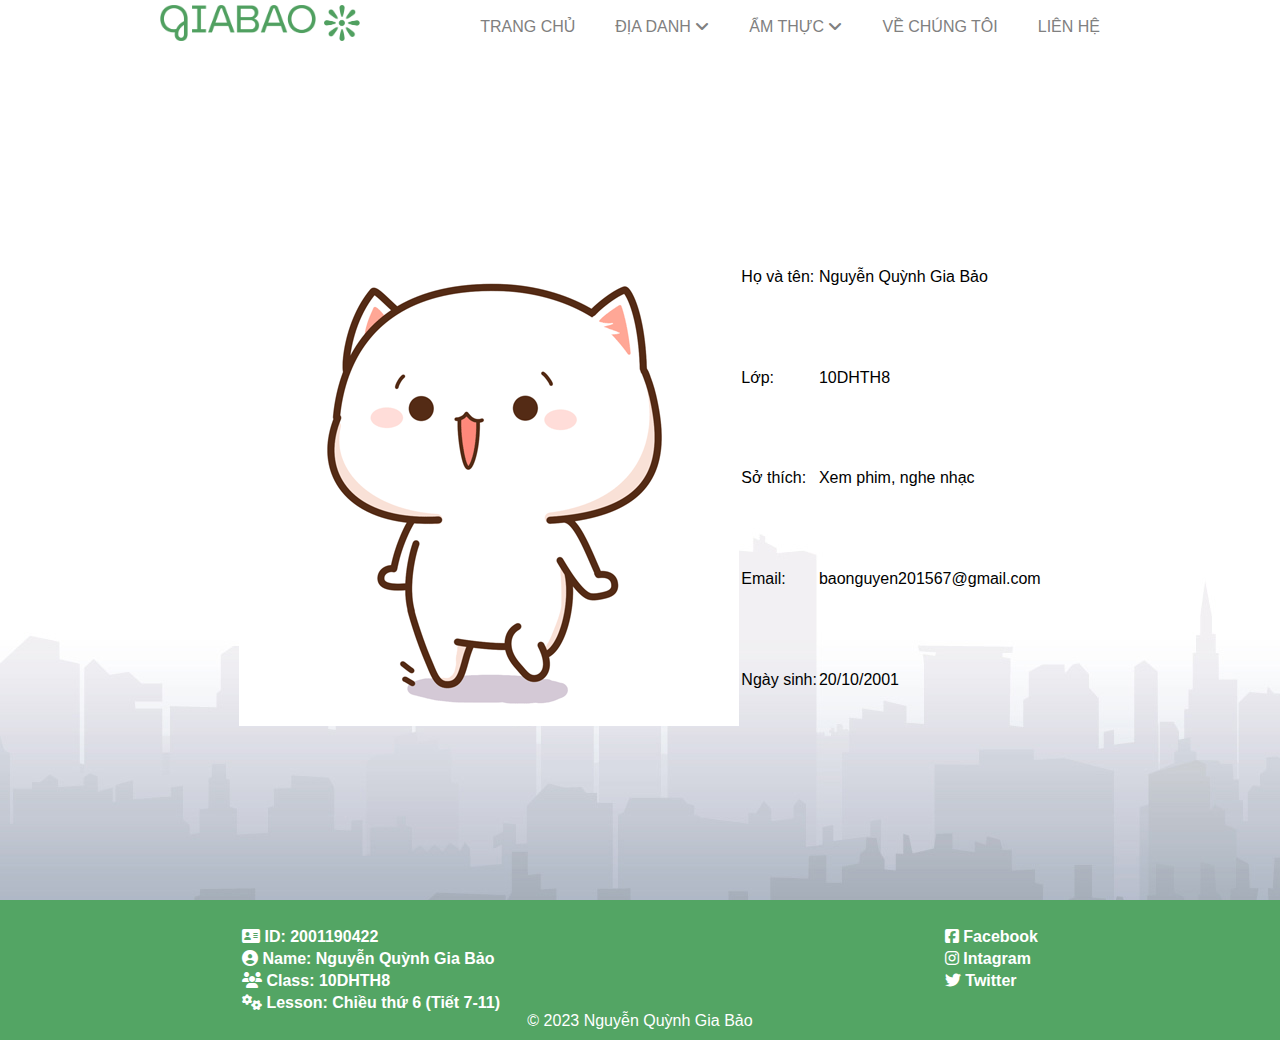
==== about.html @ 517630e2 "add my website" ====
<!DOCTYPE html>
<html lang="en">
<head>
    <meta charset="UTF-8">
    <meta http-equiv="X-UA-Compatible" content="IE=edge">
    <meta name="viewport" content="width=device-width, initial-scale=1.0">
    <link rel="stylesheet" href="https://cdnjs.cloudflare.com/ajax/libs/font-awesome/6.3.0/css/all.min.css"/>
    <link rel="shortcut icon" href="./IMG/logo/icon.png">
    <link rel="stylesheet" href="./CSS/style.css">
    <link rel="stylesheet" href="./CSS/style-about.css">
    <title>VỀ CHÚNG TÔI</title>
</head>
<body>
    <div id="body">
        <div id="body">
            <div id="menu">
                <nav class="container">
                    <a href="index.html" id="logo">
                        <img src="./IMG/logo/giabao-low-resolution-logo-color-on-transparent-background.png" alt="">
                    </a>
                    <ul id="main-menu">
                        <li><a href="index.html">Trang chủ</a></li>
                        <li>
                            <a href="./Diadanh/index.html">Địa danh
                                <i class="fa-solid fa-angle-down"></i>
                            </a>
                            <ul class="sub-menu">
                                <li><a href="./Diadanh/Nui-Ba-Den.html">Núi Bà Đen</a></li>
                                <li><a href="./Diadanh/Ho-dau-tieng.html">Hồ Dầu Tiếng</a>
                                    <!-- <ul class="sub-menu">
                                        <li><a href="">link 2.1</a></li>
                                        <li><a href="">link 2.2</a></li>
                                        <li><a href="">link 2.3</a></li>
                                    </ul> -->
                                </li>
                                <li><a href="./Diadanh/Trung-Uong-Cuc.html">Trung Ương Cục Miền Nam</a></li>
                                <li><a href="./Diadanh/Lo-go-Xa-mat.html">Vườn quốc gia Lò Gò Xa Mát</a></li>
                            </ul>
                        <li>
                            <a href="./Amthuc/index.html">Ẩm Thực
                                <i class="fa-solid fa-angle-down"></i>
                            </a>
                            <ul class="sub-menu">
                                <li><a href="./Amthuc/Tom-rang-muoi.html">Tôm rang muối</a></li>
                                <li><a href="./Amthuc/Banh-canh-Trang-Bang.html">Bánh canh Trảng Bàng</a></li>
                                <li><a href="./Amthuc/Banh-trang-phoi-suong.html">Bánh tráng phơi sương</a></li>
                                <li><a href="./Amthuc/Than-lan-Nui.html">Thằn lằn núi Bà Đen</a></li>
                            </ul>
                        </li>
                        <li><a href="about.html">Về chúng tôi</a></li>
                        <li><a href="contact.html">Liên hệ</a></li>
                    </ul>
                </nav>
            </div>
        <!-- <div id="header">HEADER</div> -->
        <div id="content">
            <div id="about">
                <table class="tbabout">
                    <tr >
                        <td rowspan="6">
                            <img src="IMG/logo/1.gif" alt="">
                        </td>
                    </tr>
                    <tr>
                        <td>Họ và tên: </td>
                        <td>Nguyễn Quỳnh Gia Bảo</td>
                    </tr>
                    <tr>
                        <td>Lớp: </td>
                        <td>10DHTH8</td>
                    </tr>
                    <tr>
                        <td>Sở thích: </td>
                        <td>Xem phim, nghe nhạc</td>
                    </tr>
                    <tr>
                        <td>Email:</td>
                        <td>baonguyen201567@gmail.com</td>
                    </tr>
                    <tr>
                        <td>Ngày sinh: </td>
                        <td>20/10/2001</td>
                    </tr>
                </table>
            </div>
            <div style="clear: both;"></div>
        </div>
        <div id="footer">
            <div class="profile">
                <div class="icon-text">
                    <p><i class="fa-solid fa-address-card"></i> ID: 2001190422</p>
                    <p><i class="fa-solid fa-circle-user"></i> Name: Nguyễn Quỳnh Gia Bảo</p>
                    <p><i class="fa-solid fa-users"></i> Class: 10DHTH8</p>
                    <p><i class="fa-sharp fa-solid fa-gears"></i> Lesson: Chiều thứ 6 (Tiết 7-11)</p>
                </div>
                <div class="icon-onclick">
                    <p><a href="https://www.facebook.com/profile.php?id=100038846391062" target="_blank"><i class="fa-brands fa-square-facebook"></i> Facebook</a></p>
                    <p><a href="https://www.instagram.com/gb_oct20/" target="_blank"><i class="fa-brands fa-instagram"></i> Intagram</a></p>
                    <p><a href="https://twitter.com/i/flow/login?input_flow_data=%7B%22requested_variant%22%3A%22eyJsYW5nIjoidmkifQ%3D%3D%22%7D" target="_blank"><i class="fa-brands fa-twitter"></i> Twitter</a></p>
                </div>
            </div>
            <br>
            <p class="copyright">&copy; 2023 Nguyễn Quỳnh Gia Bảo</p>
        </div>
    </div>

    <script src="https://code.jquery.com/jquery-3.6.4.js"></script>
    <script>
        // $(document).ready(function(){
            <!-- //tìm tất cả các li có submenu và thêm vào nó class has child -->
            // $('.sub-menu').parent('li').addClass('has-child');
        // });
    </script>
   
</body>
</html>
---- CSS/style.css ----
*{
    margin: 0;padding: 0; box-sizing: border-box;
}

html{
    font-family: Arial, Helvetica, sans-serif;
}


.container{
    max-width: 960px;
    margin: 0px auto;
}

#menu{
    background-color:white;
    width: 100%;
    display: block;
    /*Đổ bóng cho menu*/
    /* box-shadow: 0px 2px 2px rgba(0,0,0,0.5);  */
    position: fixed; /*Cho menu cố định 1 vị trí với top và left*/
    top: 0; /*Nằm trên cùng*/
    left: 0; /*Nằm sát bên trái*/
    right: 0;
    z-index: 100000; /*Hiển thị lớp trên cùng*/

}

nav{
    /* Đưa về cùng 1 hàng */
    display: flex; 
    /* Đẩy ra 2 đầu và có khoảng cách ở giữa */
    justify-content: space-between;
    justify-items: center;
}

#logo{
    padding: 5px 0px;
   
}

#logo img{
    max-width: 200px;
    height: auto;
}

#main-menu{
    /* hiển thị trên cùng một hàng */
    display: flex;
    list-style: none;
    margin: 0;
    padding: 0;
    cursor: pointer;
    
}

#main-menu li{
    position: relative;
}

#main-menu li a{
    text-transform: uppercase;
    color:gray;
    display: block;
    padding: 18px 20px;
    text-decoration: none;
}

#main-menu li a:hover, .fa-solid fa-angle-down:hover{
    color: black;

}

#main-menu ul.sub-menu{
    position: absolute;
    background: white;
    padding: 15px 0px;
    list-style: none;
    width : 250px;
    /* ẩn sub menu  */
    display: none;
    border-radius: 5px;
    box-shadow: 0px 2px 2px rgba(0,0,0,0.5); 
}

    /* hiện sub menu, dấu > tác động vào sub menu ở cấp trực tiếp*/
#main-menu li:hover>ul.sub-menu{
    display: block;
}

#main-menu ul.sub-menu a{
    padding: 8px 15px;
    /* border-bottom: 1px solid #889f8d; */
    left: 0;
    text-transform: none;
}

#main-menu ul.sub-menu li:hover>a{
    /* border-bottom: 1px solid #2da545; */
    /* color: black; */
    background-color: rgb(176, 175, 175);
}

#main-menu ul.sub-menu li:last-child a{
    border: none;
}

#main-menu ul.sub-menu ul.sub-menu{
    left: 200px;
    top: -15px;
}

/* Thiết lập border khi hover  */
#main-menu>li>a{
    position: relative;
}

#main-menu>li>a::before{
    content: "";
    height: 4px;
    width:0px;
    background: #53a564;
    position: absolute;
    bottom: 0px;
    left: 0px;
    transition: 0.25s cubic-bezier(0.215, 0.610, 0.355, 1);
}


#main-menu>li:hover>a::before{
    width: 100%;
}

/* HEADER */
#header{
    /* min-width: 600px; */
    width: 100%;
    top: 0;
    left: 0;
    right: 0;
    margin-top: 55px;
}

/* HOME */
.slideshow-container {
    max-width: 100%;
    position: relative;
    margin: auto;
    overflow: hidden;
  }
  
  /* Hide the images by default */
  .mySlides {
    display: none;
  }
  
  .mySlides img {
    max-width: 100%;
  }
  /* Next & previous buttons */
  .prev, .next {
    cursor: pointer;
    position: absolute;
    top: 50%;
    width: auto;
    margin-top: -22px;
    padding: 16px;
    color: white;
    font-weight: bold;
    font-size: 18px;
    transition: 0.6s ease;
    border-radius: 0 3px 3px 0;
    user-select: none;
  }
  
  /* Position the "next button" to the right */
  .next {
    right: 0;
    border-radius: 3px 0 0 3px;
  }
  
  /* On hover, add a black background color with a little bit see-through */
  .prev:hover, .next:hover {
    background-color: rgba(0,0,0,0.8);
  }
  
  /* Caption text */
  /* .text {
    color: #f2f2f2;
    font-size: 15px;
    padding: 8px 12px;
    position: absolute;
    bottom: 8px;
    width: 100%;
    text-align: center;
  }
  
  
  .numbertext {
    color: #f2f2f2;
    font-size: 12px;
    padding: 8px 12px;
    position: absolute;
    top: 0;
  } */
  
  /* The dots/bullets/indicators */
  .dot {
    cursor: pointer;
    height: 15px;
    width: 15px;
    margin: 0 2px;
    background-color: #87a08c;
    border-radius: 50%;
    display: inline-block;
    transition: background-color 0.6s ease;
    transform: translate(0%,-400%);
  }
  
  .active, .dot:hover {
    background-color: #53a564;
  }
  
  /* Fading animation */
  .fade {
    animation-name: fade;
    animation-duration: 1.5s;
  }
  
  @keyframes fade {
    from {opacity: .4}
    to {opacity: 1}
  }
/* END HEADER */

/*CONTENT */
#content{
    min-height: 600px;
    width: 800px;
    margin-left: auto;
    margin-right: auto;
    /* background-color: cadetblue; */    

}
#content .text{
    padding-bottom: 30px;
    /* padding-top: 100px; */
}

#content h1{
    text-align: center;
    text-transform: uppercase;
    margin-bottom: 30px;
}

#content b{
    margin-bottom: 10px;
    font-size: 25px;
}

#content p{
    text-align: justify;
    text-indent: 20px;
    margin-bottom: 10px;
}

#content a{
    text-decoration: none;
    color: black;
}

#content .img-5{
    text-align: center;
}

#content .text-img{
    text-align: center;
}

#content .nguon{
    text-align: right;
}

/* ABOUT */
#about{
    display: flex;
    justify-content: center;
    align-items: center;
    height: 100vh;
    /* background: -webkit-linear-gradient(#11998e,#38ef7d); */
    background-image: url("../IMG/logo/Savin-NY-Website-Background-Web.jpg");
    padding-top: 55px;
}

/* CONTACT */
#contactus{
    display: flex;
    justify-content: center;
    align-items: center;
    height: 100vh;
    /* background: -webkit-linear-gradient(#11998e,#38ef7d); */
    background-image: url("../IMG/logo/Savin-NY-Website-Background-Web.jpg");
    padding-top: 55px;
    
}


#content .tableus{
    /* border: 1px solid ; */
    /* background: -webkit-linear-gradient(#0cebeb,#20e3b2,#29ffc6); */
    background: #ffffff;
    border-radius: 8px 8px;
    box-shadow: 0px 30px 80px rgba(0,0,0,0.8); 
}

#content .tdlabel{
    text-align: center;
}

#content .tableus .lb{
    font-size: 30px;
    text-transform: uppercase;
}

#content .tableus td{
    /* border: 1px solid; */
    padding: 5px;
    color:black;
    
}
#content .tableus .border{
    border-radius: 5px 5px;
    padding: 5px;
    width: 600px;
    height: 40px;
}

#content .tableus .border-area{
    border-radius: 5px 5px;
    padding: 5px;
    width: 600px;
}

#content .cent .btn{
    padding: 10px;
    border-radius: 5px 5px;
    background-color:lightgrey;
    color:black;    
}

#content .cent td{
    text-align: center;
}

#content .tableus .btn:hover{
    background-color: #53a564;
    color: white;;
}
/* END CONTACT */
/* END CONTENT */

#footer{
    height: 140px;
    background-color:#53a564;
    display: flex;
    justify-content: center;
    align-items: center;
    position: relative;
 
}

#footer .profile{
    display: flex;
    justify-content: space-between;
   width: 800px;
}


#footer .icon-text p{
    color: white;
    padding: 2px;
    font-weight: 700;
}

#footer .icon-onclick p{
    padding: 2px;
    font-weight: 700;
}

#footer .icon-onclick p a{
    text-decoration: none;
    color: white;
}

#footer .copyright{
  bottom: 10px;
  position: absolute;
  color: white;;
}
---- CSS/style-about.css ----
#content{
    width: 100%;
}
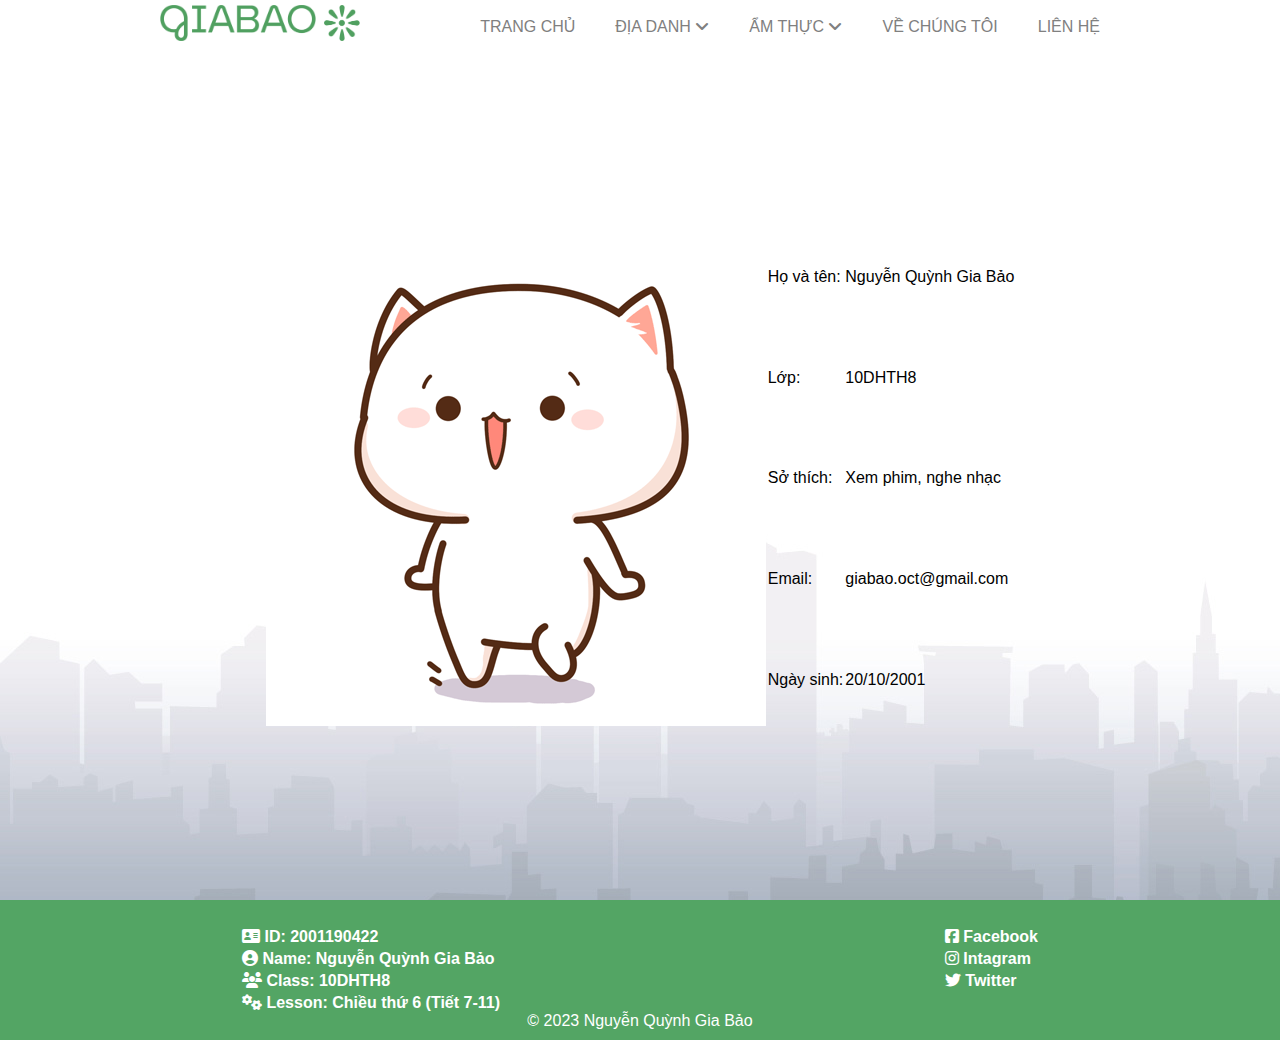
==== commit 68eeb20a: "Update about.html" ====
--- a/about.html
+++ b/about.html
@@ -75,7 +75,7 @@
                     </tr>
                     <tr>
                         <td>Email:</td>
-                        <td>baonguyen201567@gmail.com</td>
+                        <td>giabao.oct@gmail.com</td>
                     </tr>
                     <tr>
                         <td>Ngày sinh: </td>
@@ -113,4 +113,4 @@
     </script>
    
 </body>
-</html>+</html>
